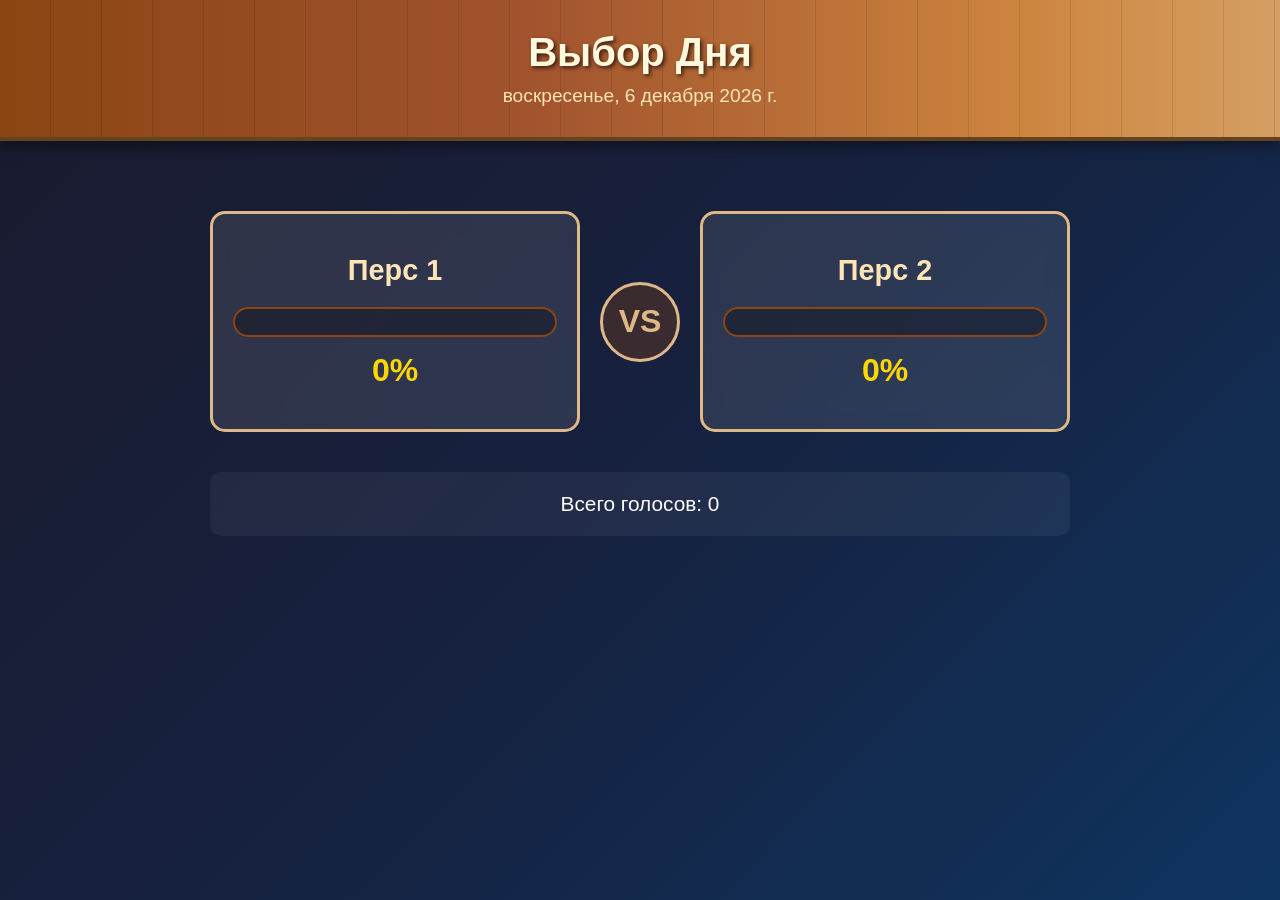
==== index.html @ f6405e1c "Add files via upload" ====
<!DOCTYPE html>
<html lang="ru">
<head>
    <meta charset="UTF-8">
    <meta name="viewport" content="width=device-width, initial-scale=1.0">
    <title>Ежедневный Выбор</title>
    <link rel="stylesheet" href="style.css">
</head>
<body>
    <div class="wood-header">
        <h1> Выбор Дня</h1>
        <p id="current-date"></p>
    </div>

    <div class="container">
        <div class="voting-box">
            <div class="option" id="option1" onclick="vote(1)">
                <h2 id="left-title">Загрузка...</h2>
                <div class="progress-bar">
                    <div class="progress" id="progress1" style="width: 0%"></div>
                </div>
                <p class="percentage" id="percent1">0%</p>
            </div>

            <div class="divider">VS</div>

            <div class="option" id="option2" onclick="vote(2)">
                <h2 id="right-title">Загрузка...</h2>
                <div class="progress-bar">
                    <div class="progress" id="progress2" style="width: 0%"></div>
                </div>
                <p class="percentage" id="percent2">0%</p>
            </div>
        </div>

        <div class="stats">
            <p>Всего голосов: <span id="total-votes">0</span></p>
        </div>
    </div>

    <script src="script.js"></script>
</body>
</html>
---- style.css ----
* {
    margin: 0;
    padding: 0;
    box-sizing: border-box;
}

body {
    font-family: 'Segoe UI', Tahoma, Geneva, Verdana, sans-serif;
    background: linear-gradient(135deg, #1a1a2e 0%, #16213e 50%, #0f3460 100%);
    min-height: 100vh;
    color: #fff;
}

.wood-header {
    background: linear-gradient(90deg, #8B4513 0%, #A0522D 20%, #CD853F 40%, #DEB887 60%, #CD853F 80%, #A0522D 100%);
    background-size: 200% 100%;
    padding: 30px;
    text-align: center;
    box-shadow: 0 4px 15px rgba(0,0,0,0.5);
    border-bottom: 4px solid #654321;
    position: relative;
    overflow: hidden;
}

.wood-header::before {
    content: '';
    position: absolute;
    top: 0;
    left: 0;
    right: 0;
    bottom: 0;
    background: repeating-linear-gradient(
        90deg,
        transparent,
        transparent 50px,
        rgba(0,0,0,0.1) 50px,
        rgba(0,0,0,0.1) 51px
    );
    pointer-events: none;
}

.wood-header h1 {
    color: #FFF8DC;
    text-shadow: 2px 2px 4px rgba(0,0,0,0.7);
    font-size: 2.5em;
    margin-bottom: 10px;
    position: relative;
    z-index: 1;
}

.wood-header p {
    color: #FFE4B5;
    font-size: 1.2em;
    position: relative;
    z-index: 1;
}

.container {
    max-width: 900px;
    margin: 50px auto;
    padding: 20px;
}

.voting-box {
    display: flex;
    justify-content: space-between;
    align-items: center;
    gap: 20px;
    flex-wrap: wrap;
}

.option {
    flex: 1;
    min-width: 250px;
    background: rgba(255,255,255,0.1);
    border: 3px solid #DEB887;
    border-radius: 15px;
    padding: 40px 20px;
    text-align: center;
    cursor: pointer;
    transition: all 0.3s ease;
    backdrop-filter: blur(10px);
}

.option:hover {
    transform: translateY(-5px);
    box-shadow: 0 10px 30px rgba(222,184,135,0.4);
    background: rgba(255,255,255,0.15);
}

.option h2 {
    font-size: 1.8em;
    margin-bottom: 20px;
    color: #FFE4B5;
}

.progress-bar {
    width: 100%;
    height: 30px;
    background: rgba(0,0,0,0.3);
    border-radius: 15px;
    overflow: hidden;
    margin: 15px 0;
    border: 2px solid #8B4513;
}

.progress {
    height: 100%;
    background: linear-gradient(90deg, #FFD700, #FFA500);
    transition: width 0.5s ease;
    border-radius: 13px;
}

.percentage {
    font-size: 2em;
    font-weight: bold;
    color: #FFD700;
}

.divider {
    font-size: 2em;
    font-weight: bold;
    color: #DEB887;
    padding: 20px;
    background: rgba(139,69,19,0.3);
    border-radius: 50%;
    width: 80px;
    height: 80px;
    display: flex;
    align-items: center;
    justify-content: center;
    border: 3px solid #DEB887;
}

.stats {
    text-align: center;
    margin-top: 40px;
    padding: 20px;
    background: rgba(255,255,255,0.05);
    border-radius: 10px;
    font-size: 1.3em;
}

/* Админ-панель */
.admin-container {
    max-width: 700px;
    margin: 40px auto;
    padding: 30px;
    background: rgba(255,255,255,0.1);
    border-radius: 15px;
    backdrop-filter: blur(10px);
}

.form-group {
    margin-bottom: 25px;
}

.form-group label {
    display: block;
    margin-bottom: 10px;
    font-size: 1.2em;
    color: #DEB887;
}

.form-group input {
    width: 100%;
    padding: 12px;
    border: 2px solid #8B4513;
    border-radius: 8px;
    background: rgba(0,0,0,0.3);
    color: #fff;
    font-size: 1em;
}

.columns-setup {
    display: grid;
    grid-template-columns: 1fr 1fr;
    gap: 20px;
    margin-bottom: 25px;
}

.column-input label {
    display: block;
    margin-bottom: 10px;
    color: #DEB887;
}

.column-input input {
    width: 100%;
    padding: 12px;
    border: 2px solid #8B4513;
    border-radius: 8px;
    background: rgba(0,0,0,0.3);
    color: #fff;
}

.save-btn, .reset-btn {
    width: 100%;
    padding: 15px;
    margin: 10px 0;
    border: none;
    border-radius: 8px;
    font-size: 1.2em;
    cursor: pointer;
    transition: all 0.3s;
}

.save-btn {
    background: linear-gradient(135deg, #667eea 0%, #764ba2 100%);
    color: white;
}

.reset-btn {
    background: linear-gradient(135deg, #f093fb 0%, #f5576c 100%);
    color: white;
}

.save-btn:hover, .reset-btn:hover {
    transform: translateY(-2px);
    box-shadow: 0 5px 15px rgba(0,0,0,0.3);
}

.export-section {
    margin-top: 30px;
    padding: 20px;
    background: rgba(0,0,0,0.2);
    border-radius: 10px;
    text-align: center;
}

.export-section h3 {
    margin-bottom: 15px;
    color: #DEB887;
}

.export-section button {
    padding: 12px 25px;
    background: #28a745;
    color: white;
    border: none;
    border-radius: 8px;
    cursor: pointer;
    font-size: 1em;
    margin: 10px;
}

.hint {
    margin-top: 10px;
    font-size: 0.9em;
    color: #aaa;
}

@media (max-width: 768px) {
    .columns-setup {
        grid-template-columns: 1fr;
    }
    
    .voting-box {
        flex-direction: column;
    }
    
    .divider {
        transform: rotate(90deg);
    }
}
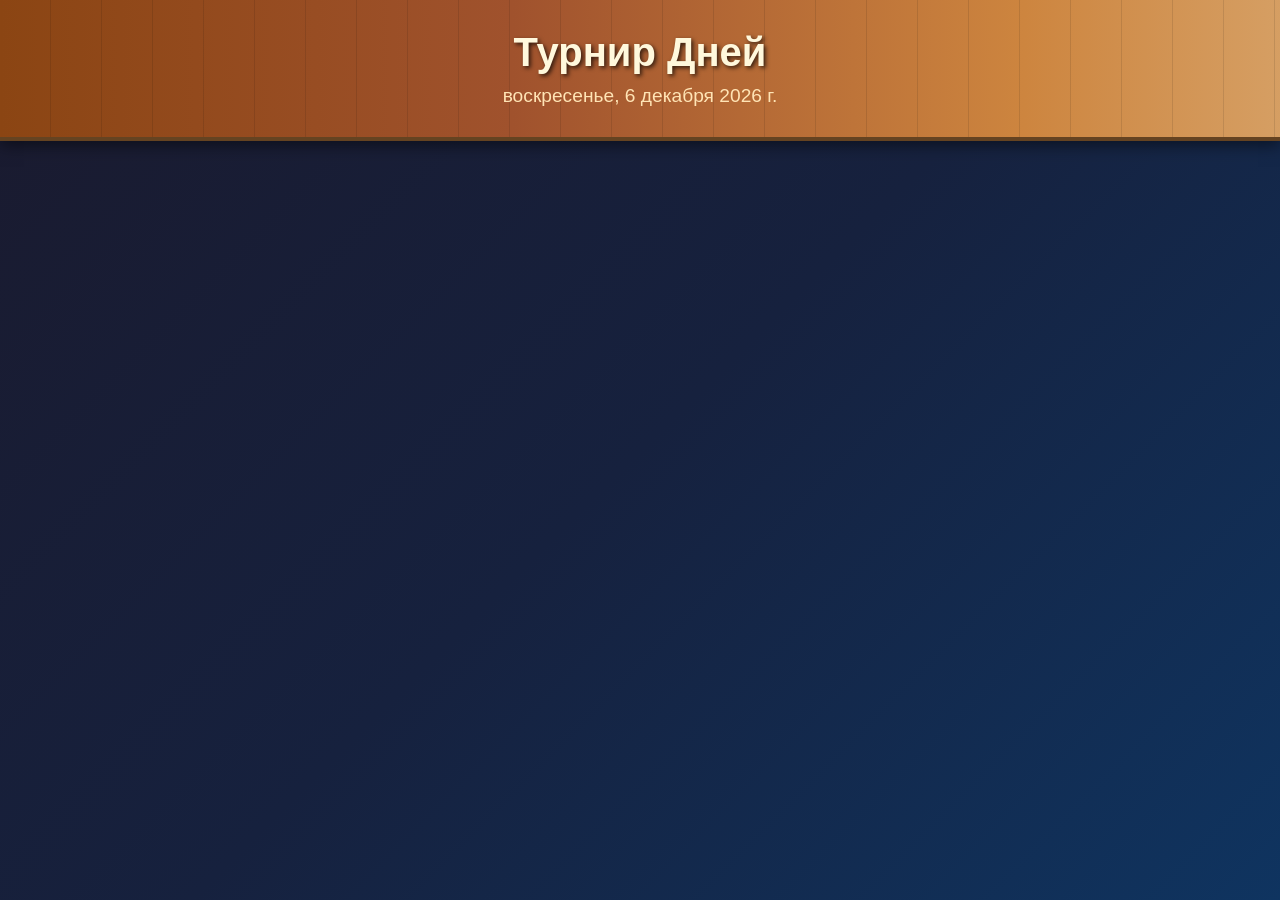
==== commit affbf3ed: "Update index.html" ====
--- a/index.html
+++ b/index.html
@@ -3,41 +3,19 @@
 <head>
     <meta charset="UTF-8">
     <meta name="viewport" content="width=device-width, initial-scale=1.0">
-    <title>Ежедневный Выбор</title>
+    <title>Турнир Дней</title>
     <link rel="stylesheet" href="style.css">
 </head>
 <body>
     <div class="wood-header">
-        <h1> Выбор Дня</h1>
+        <h1> Турнир Дней</h1>
         <p id="current-date"></p>
     </div>
 
-    <div class="container">
-        <div class="voting-box">
-            <div class="option" id="option1" onclick="vote(1)">
-                <h2 id="left-title">Загрузка...</h2>
-                <div class="progress-bar">
-                    <div class="progress" id="progress1" style="width: 0%"></div>
-                </div>
-                <p class="percentage" id="percent1">0%</p>
-            </div>
-
-            <div class="divider">VS</div>
-
-            <div class="option" id="option2" onclick="vote(2)">
-                <h2 id="right-title">Загрузка...</h2>
-                <div class="progress-bar">
-                    <div class="progress" id="progress2" style="width: 0%"></div>
-                </div>
-                <p class="percentage" id="percent2">0%</p>
-            </div>
-        </div>
-
-        <div class="stats">
-            <p>Всего голосов: <span id="total-votes">0</span></p>
-        </div>
+    <div class="tournament-container" id="tournament">
+        <!-- Дни будут добавлены через JS -->
     </div>
 
     <script src="script.js"></script>
 </body>
-</html>+</html>
--- a/style.css
+++ b/style.css
@@ -141,7 +141,6 @@
     font-size: 1.3em;
 }
 
-/* Админ-панель */
 .admin-container {
     max-width: 700px;
     margin: 40px auto;
@@ -194,7 +193,7 @@
     color: #fff;
 }
 
-.save-btn, .reset-btn {
+button {
     width: 100%;
     padding: 15px;
     margin: 10px 0;
@@ -203,19 +202,22 @@
     font-size: 1.2em;
     cursor: pointer;
     transition: all 0.3s;
+    color: white;
 }
 
 .save-btn {
     background: linear-gradient(135deg, #667eea 0%, #764ba2 100%);
-    color: white;
+}
+
+.auto-save-btn {
+    background: linear-gradient(135deg, #11998e 0%, #38ef7d 100%);
 }
 
 .reset-btn {
     background: linear-gradient(135deg, #f093fb 0%, #f5576c 100%);
-    color: white;
-}
-
-.save-btn:hover, .reset-btn:hover {
+}
+
+button:hover {
     transform: translateY(-2px);
     box-shadow: 0 5px 15px rgba(0,0,0,0.3);
 }
@@ -234,6 +236,7 @@
 }
 
 .export-section button {
+    width: auto;
     padding: 12px 25px;
     background: #28a745;
     color: white;
@@ -241,13 +244,21 @@
     border-radius: 8px;
     cursor: pointer;
     font-size: 1em;
-    margin: 10px;
 }
 
 .hint {
     margin-top: 10px;
     font-size: 0.9em;
     color: #aaa;
+}
+
+.status-message {
+    display: none;
+    padding: 15px;
+    border-radius: 8px;
+    margin-top: 20px;
+    text-align: center;
+    font-size: 1.1em;
 }
 
 @media (max-width: 768px) {
@@ -262,4 +273,4 @@
     .divider {
         transform: rotate(90deg);
     }
-}+}
